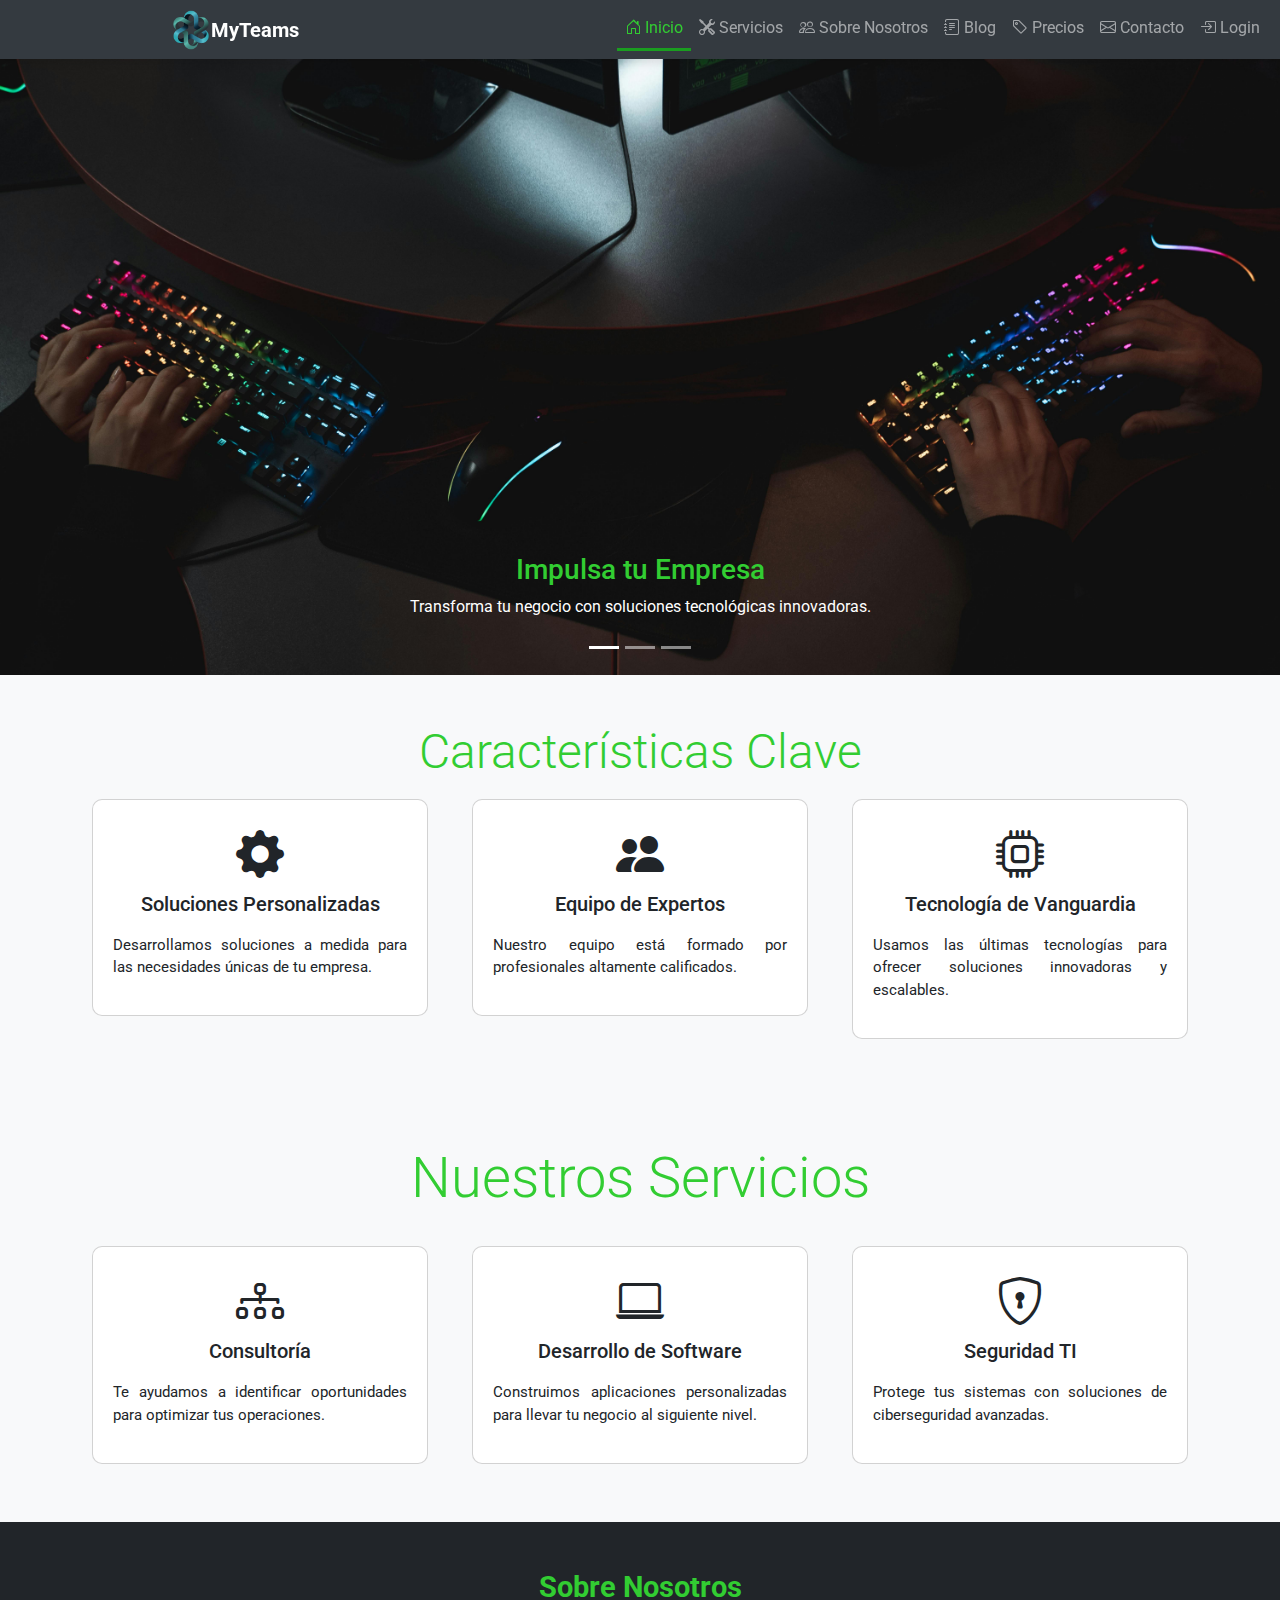
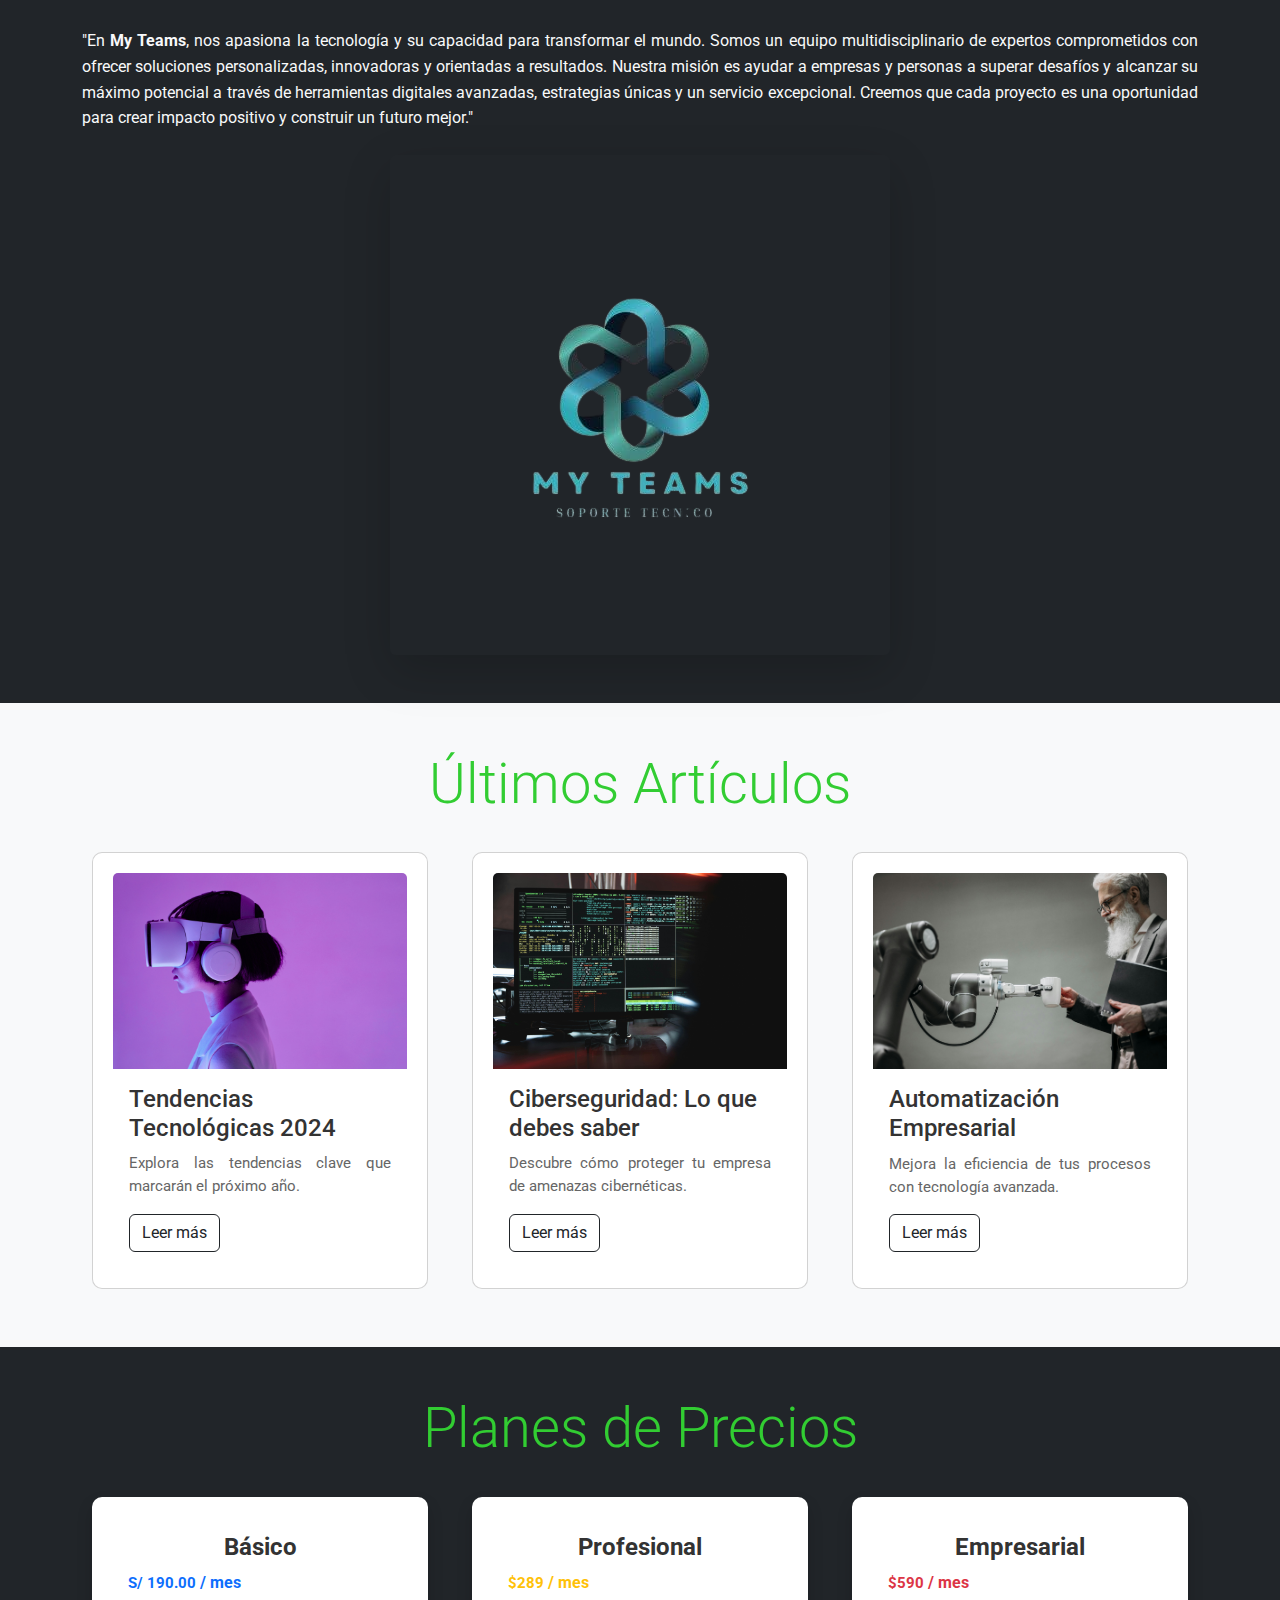
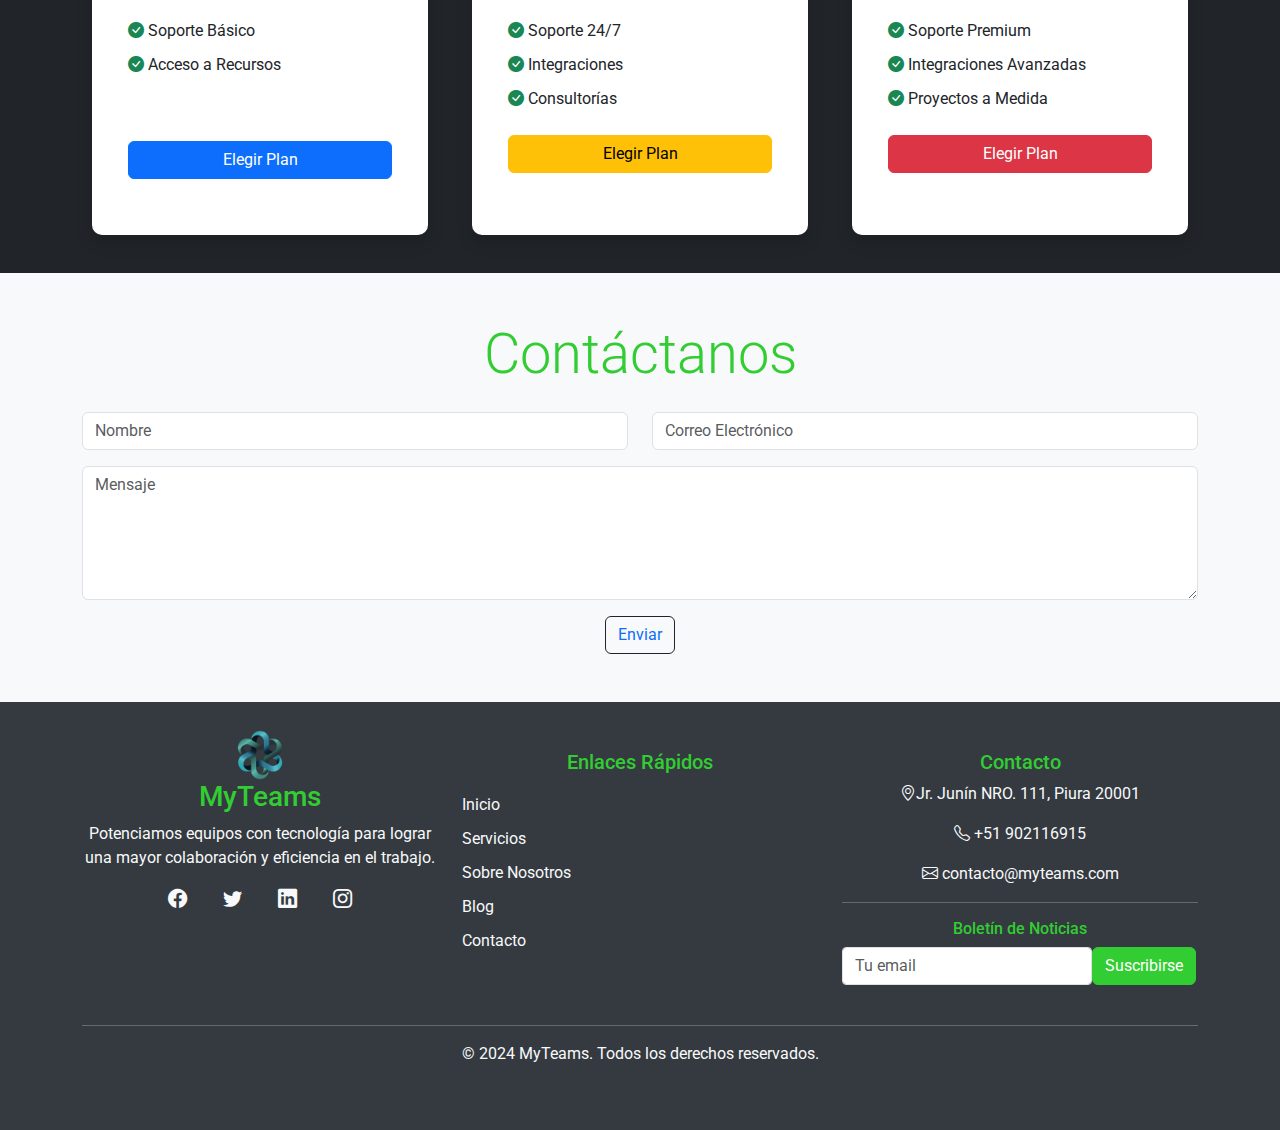
==== Paginaweb1.html @ 562464b3 "Version 3" ====
<!DOCTYPE html>
<html lang="es">
<head>
    <meta charset="UTF-8">
    <meta name="viewport" content="width=device-width, initial-scale=1.0">
    <title>MyTeams</title>
    <link href="https://fonts.googleapis.com/css2?family=Roboto:wght@400;700&display=swap" rel="stylesheet">
    <link href="https://cdn.jsdelivr.net/npm/bootstrap@5.3.0/dist/css/bootstrap.min.css" rel="stylesheet">
    <link href="https://cdn.jsdelivr.net/npm/bootstrap-icons/font/bootstrap-icons.css" rel="stylesheet">
    <link rel="shortcut icon" href="img/iconodelogo.ico" type="image/x-icon">
    <link rel="stylesheet" href="css/estilos3.css">
</head>
<body>
   <!-- Navbar -->
<nav class="navbar navbar-expand-lg navbar-dark fixed-top">
    <div class="container move-right">
        <div class="divlogo2">
            <img src="img/iconodelogo.ico" alt="" class="logo2">
        </div>

        <a class="navbar-brand" id="logotitle" href="#">MyTeams</a>
        <button class="navbar-toggler" type="button" data-bs-toggle="collapse" data-bs-target="#navbarNav" aria-controls="navbarNav" aria-expanded="false" aria-label="Toggle navigation">
            <span class="navbar-toggler-icon"></span>
        </button>
        <div class="collapse navbar-collapse justify-content-end" id="navbarNav">
            <ul class="navbar-nav ms-auto">
                <li class="nav-item"><a class="nav-link active" href="#inicio"><i class="bi bi-house-door"></i> Inicio</a></li>
                <li class="nav-item"><a class="nav-link" href="#servicios"><i class="bi bi-tools"></i> Servicios</a></li>
                <li class="nav-item"><a class="nav-link" href="#nosotros"><i class="bi bi-people"></i> Sobre Nosotros</a></li>
                <li class="nav-item"><a class="nav-link" href="#blog"><i class="bi bi-journal-text"></i> Blog</a></li>
                <li class="nav-item"><a class="nav-link" href="#pricing"><i class="bi bi-tag"></i> Precios</a></li>
                <li class="nav-item"><a class="nav-link" href="#contacto"><i class="bi bi-envelope"></i> Contacto</a></li>
                <li class="nav-item" id="login"><a class="nav-link" href="#" data-bs-toggle="modal" data-bs-target="#loginModal"><i class="bi bi-box-arrow-in-right"></i> Login</a></li>
            </ul>
        </div>
    </div>
</nav>


    <!-- Carrusel -->
    <section id="inicio" class="text-center">
        <div id="carouselExampleIndicators" class="carousel slide" data-bs-ride="carousel">
            <div class="carousel-indicators">
                <button type="button" data-bs-target="#carouselExampleIndicators" data-bs-slide-to="0" class="active" aria-label="Slide 1"></button>
                <button type="button" data-bs-target="#carouselExampleIndicators" data-bs-slide-to="1" aria-label="Slide 2"></button>
                <button type="button" data-bs-target="#carouselExampleIndicators" data-bs-slide-to="2" aria-label="Slide 3"></button>
            </div>
            <div class="carousel-inner">
                <div class="carousel-item active">
                    <img src="img/4.jpg" class="d-block w-100" alt="Impulsa tu empresa">
                    <div class="carousel-caption">
                        <h3>Impulsa tu Empresa</h3>
                        <p>Transforma tu negocio con soluciones tecnológicas innovadoras.</p>
                    </div>
                </div>
                <div class="carousel-item">
                    <img src="img/5.jpg" class="d-block w-100" alt="Soluciones Tecnológicas">
                    <div class="carousel-caption">
                        <h3>Soluciones Tecnológicas</h3>
                        <p>Mejora tu infraestructura TI con los mejores expertos.</p>
                    </div>
                </div>
                <div class="carousel-item">
                    <img src="img/3.jpg" class="d-block w-100" alt="Soporte Técnico">
                    <div class="carousel-caption">
                        <h3>Soporte Técnico</h3>
                        <p>Siempre a tu lado para resolver cualquier inconveniente.</p>
                    </div>
                </div>
            </div>
        </div>
    </section>

    <!-- Resto de las secciones -->
    <section id="features" class="py-5 text-center">
        <div class="container">
            <h2 class="display-5">Características Clave</h2>
            <div class="row">
                <div class="col-md-4">
                    <div class="card">
                        <i class="bi bi-gear-fill"></i>
                        <h5>Soluciones Personalizadas</h5>
                        <p>Desarrollamos soluciones a medida para las necesidades únicas de tu empresa.</p>
                    </div>
                </div>
                <div class="col-md-4">
                    <div class="card">
                        <i class="bi bi-people-fill"></i>
                        <h5>Equipo de Expertos</h5>
                        <p>Nuestro equipo está formado por profesionales altamente calificados.</p>
                    </div>
                </div>
                <div class="col-md-4">
                    <div class="card">
                        <i class="bi bi-cpu"></i>
                        <h5>Tecnología de Vanguardia</h5>
                        <p>Usamos las últimas tecnologías para ofrecer soluciones innovadoras y escalables.</p>
                    </div>
                </div>
            </div>
        </div>
    </section>

        <!-- Servicios -->
        <section id="servicios" class="py-5 text-center">
            <div class="container">
                <h2 class="display-4">Nuestros Servicios</h2>
                <div class="row mt-4">
                    <div class="col-md-4">
                        <div class="card">
                            <i class="bi bi-diagram-3"></i>
                            <h5>Consultoría</h5>
                            <p>Te ayudamos a identificar oportunidades para optimizar tus operaciones.</p>
                        </div>
                    </div>
                    <div class="col-md-4">
                        <div class="card">
                            <i class="bi bi-laptop"></i>
                            <h5>Desarrollo de Software</h5>
                            <p>Construimos aplicaciones personalizadas para llevar tu negocio al siguiente nivel.</p>
                        </div>
                    </div>
                    <div class="col-md-4">
                        <div class="card">
                            <i class="bi bi-shield-lock"></i>
                            <h5>Seguridad TI</h5>
                            <p>Protege tus sistemas con soluciones de ciberseguridad avanzadas.</p>
                        </div>
                    </div>
                </div>
            </div>
        </section>
    
        <!-- Sobre Nosotros -->
<section id="nosotros" class="py-5 text-center bg-dark text-light">
    <div class="container">
        <h2 class="display-4">Sobre Nosotros</h2>
        <p class="mt-4 text-justify">"En <strong>My Teams</strong>, nos apasiona la tecnología y su capacidad para transformar el mundo. Somos un equipo multidisciplinario de expertos comprometidos con ofrecer soluciones personalizadas, innovadoras y orientadas a resultados. Nuestra misión es ayudar a empresas y personas a superar desafíos y alcanzar su máximo potencial a través de herramientas digitales avanzadas, estrategias únicas y un servicio excepcional. Creemos que cada proyecto es una oportunidad para crear impacto positivo y construir un futuro mejor."</p>
        <img src="img/logo.png" alt="Equipo de trabajo" class="img-fluid rounded shadow-lg mt-4" style="max-width: 80%;">
    </div>
</section>

        <!-- Blog -->
        <section id="blog" class="py-5">
            <div class="container">
                <h2 class="display-4 text-center">Últimos Artículos</h2>
                <div class="row mt-4">
                    <div class="col-md-4">
                        <div class="card">
                            <img src="img/11.jpg" class="card-img-top" alt="Artículo 1">
                            <div class="card-body">
                                <h5 class="card-title">Tendencias Tecnológicas 2024</h5>
                                <p class="card-text">Explora las tendencias clave que marcarán el próximo año.</p>
                                <a href="#" class="btn btn-outline-dark">Leer más</a>
                            </div>
                        </div>
                    </div>
                    <div class="col-md-4">
                        <div class="card">
                            <img src="img/10.jpg" class="card-img-top" alt="Artículo 2">
                            <div class="card-body">
                                <h5 class="card-title">Ciberseguridad: Lo que debes saber</h5>
                                <p class="card-text">Descubre cómo proteger tu empresa de amenazas cibernéticas.</p>
                                <a href="#" class="btn btn-outline-dark">Leer más</a>
                            </div>
                        </div>
                    </div>
                    <div class="col-md-4">
                        <div class="card">
                            <img src="img/12.jpg" class="card-img-top" alt="Artículo 3">
                            <div class="card-body">
                                <h5 class="card-title">Automatización Empresarial</h5>
                                <p class="card-text">Mejora la eficiencia de tus procesos con tecnología avanzada.</p>
                                <a href="#" class="btn btn-outline-dark">Leer más</a>
                            </div>
                        </div>
                    </div>
                </div>
            </div>
        </section>
    
      <!-- Precios -->
<section id="pricing" class="py-5 text-center bg-dark text-light">
    <div class="container">
        <h2 class="display-4 mb-4">Planes de Precios</h2>
        <div class="row g-4">
            <!-- Plan Básico -->
            <div class="col-md-4">
                <div class="card border-0 shadow h-100">
                    <div class="card-body">
                        <h5 class="card-title fw-bold">Básico</h5>
                        <p class="card-text display-6 fw-bold text-primary">S/ 190.00<span class="fs-6"> / mes</span></p>
                        <ul class="list-unstyled my-4">
                            <li><i class="bi bi-check-circle-fill text-success"></i> Soporte Básico</li>
                            <li><i class="bi bi-check-circle-fill text-success"></i> Acceso a Recursos</li>
                        </ul>
                        <a href="#" class="btn btn-primary w-100"id="bb">Elegir Plan</a>
                    </div>
                </div>
            </div>
            <!-- Plan Profesional -->
            <div class="col-md-4">
                <div class="card border-0 shadow h-100">
                    <div class="card-body">
                        <h5 class="card-title fw-bold">Profesional</h5>
                        <p class="card-text display-6 fw-bold text-warning">$289<span class="fs-6"> / mes</span></p>
                        <ul class="list-unstyled my-4">
                            <li><i class="bi bi-check-circle-fill text-success"></i> Soporte 24/7</li>
                            <li><i class="bi bi-check-circle-fill text-success"></i> Integraciones</li>
                            <li><i class="bi bi-check-circle-fill text-success"></i> Consultorías</li>
                        </ul>
                        <a href="#" class="btn btn-warning w-100">Elegir Plan</a>
                    </div>
                </div>
            </div>
            <!-- Plan Empresarial -->
            <div class="col-md-4">
                <div class="card border-0 shadow h-100">
                    <div class="card-body">
                        <h5 class="card-title fw-bold">Empresarial</h5>
                        <p class="card-text display-6 fw-bold text-danger">$590<span class="fs-6"> / mes</span></p>
                        <ul class="list-unstyled my-4">
                            <li><i class="bi bi-check-circle-fill text-success"></i> Soporte Premium</li>
                            <li><i class="bi bi-check-circle-fill text-success"></i> Integraciones Avanzadas</li>
                            <li><i class="bi bi-check-circle-fill text-success"></i> Proyectos a Medida</li>
                        </ul>
                        <a href="#" class="btn btn-danger w-100">Elegir Plan</a>
                    </div>
                </div>
            </div>
        </div>
    </div>
</section>

        <!-- Contacto -->
        <section id="contacto" class="py-5 text-center">
            <div class="container">
                <h2 class="display-4">Contáctanos</h2>
                <form class="mt-4">
                    <div class="row">
                        <div class="col-md-6">
                            <input type="text" class="form-control mb-3" placeholder="Nombre" requerid>
                        </div>
                        <div class="col-md-6">
                            <input type="email" class="form-control mb-3" placeholder="Correo Electrónico" requerid>
                        </div>
                    </div>
                    <textarea class="form-control mb-3" rows="5" placeholder="Mensaje" requerid></textarea>
                  <button class="btn btn-outline-dark"><a href="mensaje.html"style="text-decoration: none; ">Enviar</a></button>
                </form>
            </div>
        </section>
        
        <footer class="footer-custom py-5">
            <div class="container">
                <div class="row">
                    <!-- Columna 1: Logo y Descripción -->
                    <div class="col-12 col-md-4 mb-4 text-center text-md-left">
                        <img src="img/iconodelogo.ico" alt="logo" aria-placeholder="logo"id="logofo">
                        <h3 class="footer-logo">MyTeams</h3>
                        <p>Potenciamos equipos con tecnología para lograr una mayor colaboración y eficiencia en el trabajo.</p>
                        <div class="social-icons">
                            <a href="https://www.facebook.com/profile.php?id=61550989291690" class="text-light mx-3"><i class="bi bi-facebook"></i></a>
                            <a href="https://twitter.com" class="text-light mx-3"><i class="bi bi-twitter"></i></a>
                            <a href="https://linkedin.com" class="text-light mx-3"><i class="bi bi-linkedin"></i></a>
                            <a href="https://instagram.com" class="text-light mx-3"><i class="bi bi-instagram"></i></a>
                        </div>
                    </div>
        
                    <!-- Columna 2: Enlaces -->
                    <div class="col-12 col-md-4 mb-4 text-center text-md-left">
                        <h5 class="footer-links-title">Enlaces Rápidos</h5>
                        <ul class="list-unstyled">
                            <li><a href="#inicio" class="footer-link">Inicio</a></li>
                            <li><a href="#servicios" class="footer-link">Servicios</a></li>
                            <li><a href="#nosotros" class="footer-link">Sobre Nosotros</a></li>
                            <li><a href="#blog" class="footer-link">Blog</a></li>
                            <li><a href="#contacto" class="footer-link">Contacto</a></li>
                        </ul>
                    </div>
        
                    <!-- Columna 3: Contacto -->
                    <div class="col-12 col-md-4 mb-4 text-center text-md-left">
                        <h5 class="footer-contact-title">Contacto</h5>
                        <p><i class="bi bi-geo-alt"></i>Jr. Junín NRO. 111, Piura 20001</p>
                        <p><i class="bi bi-telephone"></i> +51 902116915</p>
                        <p><i class="bi bi-envelope"></i> contacto@myteams.com</p>
                        <hr class="footer-divider">
                        <h6 class="footer-newsletter-title">Boletín de Noticias</h6>
                        <form class="d-flex justify-content-center justify-content-md-start">
                            <input type="email" class="footer-input form-control" placeholder="Tu email" required>
                            <button class="footer-button btn btn-success ml-2" ><a href="mensaje2.html" style="text-decoration: none; color:white;">Suscribirse</a></button>
                        </form>
                    </div>
                </div>
                <hr class="footer-line bg-light">
                <!-- Copyright -->
                <div class="text-center text-light">
                    <p>&copy; 2024 MyTeams. Todos los derechos reservados.</p>
                </div>
            </div>
        </footer>

       <!-- Modal de Login y Registro -->
  <div class="modal fade" id="loginModal" tabindex="-1" aria-labelledby="loginModalLabel" aria-hidden="true">
    <div class="modal-dialog modal-dialog-centered">
      <div class="modal-content">
        <div class="modal-header">
          <h5 class="modal-title" id="loginModalLabel"><b>Iniciar Sesión</b></h5>
          <button type="button" class="btn-close" data-bs-dismiss="modal" aria-label="Close"></button>
        </div>
        <div class="modal-body">
          <!-- Logo -->
          <div class="logo-container">
            <img src="img/iconodelogo.ico" alt="Logo" class="logo">
          </div>

          <!-- Pestañas dentro del modal -->
          <div class="tab-header d-flex justify-content-around mb-4">
            <button class="tab-btn active" id="login-tab-modal">Iniciar Sesión</button>
            <button class="tab-btn" id="register-tab-modal">Registrarse</button>
          </div>

          <!-- Contenido de los formularios -->
          <div class="form-content">
            <!-- Formulario de Login -->
            <div class="form-pane active" id="login-form-modal">
              <h1 class="futuristic-title mb-4">Bienvenido de nuevo</h1>
              <form>
                <div class="mb-3">
                  <input type="email" class="form-control futuristic-input" placeholder="Correo Electrónico" required>
                </div>
                <div class="mb-3">
                  <input type="password" class="form-control futuristic-input" placeholder="Contraseña" required>
                </div>
                <button class="btn futuristic-btn"><a href="pagina404.html"style="text-decoration: none; color:white;">Iniciar Sesión</a></button>
              </form>
            </div>

            <!-- Formulario de Registro -->
            <div class="form-pane" id="register-form-modal">
              <h1 class="futuristic-title mb-4">Crea tu cuenta</h1>
              <form>
                <div class="mb-3">
                  <input type="text" class="form-control futuristic-input" placeholder="Nombre Completo" required>
                </div>
                <div class="mb-3">
                  <input type="email" class="form-control futuristic-input" placeholder="Correo Electrónico" required>
                </div>
                <div class="mb-3">
                  <input type="password" class="form-control futuristic-input" placeholder="Contraseña" required>
                </div>
                <button class="btn futuristic-btn"><a href="pagina404.html"style="text-decoration: none; color:white;">Registrarse</a></button>
              </form>
            </div>
          </div>
        </div>
      </div>
    </div>
  </div>


<script src="js/interaccion.js"></script>
    <script src="https://cdn.jsdelivr.net/npm/bootstrap@5.3.0/dist/js/bootstrap.bundle.min.js"></script>
</body>
</html>
---- css/estilos3.css ----
body {
    font-family: 'Roboto', sans-serif;
    background: #f8f9fa;
    color: #32cd32;
}

h1, h2, h3 {
    color: #32cd32;
}

.navbar-dark {
    background: #343a40;
    box-shadow: 0 4px 8px rgba(0, 0, 0, 0.1);
}

.navbar-brand {
    font-weight: bold;
}
.carousel-item img {
    height: 75vh;
    object-fit: cover;
}

.card {
    border-radius: 10px;
    transition: transform 0.3s, box-shadow 0.3s;
    padding: 20px; 
    margin: 10px;
}

.card:hover {
    transform: scale(1.05);
    box-shadow: 0 10px 20px rgba(0, 0, 0, 0.3);
}

.card-title {
    font-size: 1.5rem;
    color: #333;
}

.card-text {
    color: #666;
}

ul.list-unstyled {
    text-align: left;
}

ul.list-unstyled li {
    margin-bottom: 10px;
    font-size: 1rem;
}

.my-icon {
    margin-top: -19px;
    color: #32cd32;
}

.list-unstyled {
    margin-top: 19px;

}

#nosotros p {
    text-align: justify; 
    line-height: 1.6; 
    font-size: 1.1rem; 
    color: #f8f9fa; 
}

#nosotros h2 {
    font-weight: 700; 
    color: #32cd32;
  
}

#nosotros img {
    max-width: 80%; 
    margin-top: 20px; 
    display: block; 
    margin-left: auto;
    margin-right: auto;
}
/* Footer Custom Styles */
.footer-custom {
    background-color: #343a40; 
    color: #f8f9fa; 
}

.footer-logo {
    color: #32cd32; 
}

.footer-links-title, .footer-contact-title, .footer-newsletter-title {
    color: #32cd32;
}
.footer-link {
    color: #f8f9fa;
    text-decoration: none;
}
.footer-link:hover {
    color: #32cd32; 
}
.footer-divider {
    border-top: 1px solid #f8f9fa; 
}
.footer-newsletter-title {
    color: #32cd32; 
}
.footer-input {
    width: 100%;
    max-width: 250px;
    border-radius: 0.25rem;
}
.footer-button {
    background-color: #32cd32;
    border-color: #32cd32;
}
.footer-button:hover {
    background-color: #28a745;
    border-color: #28a745;
}
.footer-line {
    border-top: 1px solid #f8f9fa;
}
@media (min-width: 768px) {
    #features .card i {
        font-size: 3rem; 
    }
    /* Para los íconos en la sección Nuestros Servicios */
    #servicios .card i {
        font-size: 3rem; 
    }
    #nosotros p {
        font-size: 1rem; 
    }

    #nosotros img {
        max-width: 100%; 
        margin-top: 15px; 
    }

    #nosotros h2 {
        font-size: 1.8rem; 
    }
    .footer-custom .social-icons {
        margin-bottom: 20px;
    }

    .footer-custom .social-icons a {
        font-size: 1.2rem;
    }

    .footer-custom .col-12 {
        text-align: center;
    }

    .footer-custom .footer-input {
        width: 80%;
    }
    
}


/* Responsividad */
@media (max-width: 1024px) {
    .carousel-item img {
        height: 50vh;
    }

    .navbar-brand {
        font-size: 1.5rem;
    }

    .divlogo2 {
        margin-left: -65px;
    }

    #logotitle {
        margin-left: -65px;
    }

    .card {
        margin-bottom: 10px;
    }

    .a-x {
        font-size: small;
        text-align: justify;
        background-color: #1e1e2f;
        color: #f5f5f5;
        font-family: 'Roboto', Arial, sans-serif;
        font-size: 1rem;
        line-height: 1.8;
        padding: 20px;
        border-radius: 8px;
        box-shadow: 0 4px 10px rgba(0, 0, 0, 0.3);
    }


    .logo2 {
        width: 40px;
        margin-left: -20px;
    }

    .move-right {
        margin-left: 179px;
    }

    .col-md-4:nth-child(1) .btn {
        margin-top: 40px;
    }

    /* Aumento de íconos */
    .card i {
        font-size: 2.5rem;
    }

    .navbar-nav i {
        font-size: 1.5rem;  
    }

    .carousel-caption h3 {
        font-size: 2rem;
    }
}

@media (max-width: 768px) {
    .card i {
        font-size: 3rem; 
    }

    .navbar-nav i {
        font-size: 1.8rem; 
    }

    .carousel-item img {
        height: 50vh; 
    }

    .navbar-brand {
        font-size: 1.3rem;
    }

    .divlogo2 {
        margin-left: -35px;
    }

    #logotitle {
        margin-left: -65px;
    }

    .card {
        margin-bottom: 10px;
    }

    .a-x {
        font-size: small;
        text-align: justify;
        background-color: #1e1e2f;
        color: #f5f5f5;
        font-family: 'Roboto', Arial, sans-serif;
        font-size: 1rem;
        line-height: 1.8;
        padding: 20px;
        border-radius: 8px;
        box-shadow: 0 4px 10px rgba(0, 0, 0, 0.3);
    }
    .navbar-nav {
        flex-direction: column; 
    }

    .navbar-nav .nav-item {
        margin: 10px 0; 
    }

    .navbar-nav .nav-item i {
        font-size: 30px; /
    }

    .navbar-nav .nav-link {
        font-size: 14px; 
    }
    #nosotros p {
        font-size: 1rem; 
    }

    #nosotros img {
        max-width: 100%; 
        margin-top: 15px; 
    }

    #nosotros h2 {
        font-size: 1.8rem; 
    }
@media (max-width: 480px) {
    #nosotros p {
        font-size: 0.95rem;
    }

    #nosotros h2 {
        font-size: 1.5rem;
    }
    .footer-custom .social-icons a {
        font-size: 1.1rem;
    }

    .footer-custom .col-12 {
        text-align: center;
    }

    .footer-custom .footer-links-title,
    .footer-custom .footer-contact-title {
        font-size: 1.2rem;
    }

    .footer-custom .footer-input {
        width: 80%;
    }
    
}
}

/* Íconos del navbar */
.nav-link.active {
    color: #32cd32 !important;
    border-bottom: 3px solid rgba(0, 255, 0, 0.5);
}

.logo2 {
    width: 40px;
    margin-left: -20px;
}

.move-right {
    margin-left: 179px;
    margin-right: 0;
}
/* Estilo solo para el modal */
.modal-content {
    background: rgba(255, 255, 255, 0.1);
    backdrop-filter: blur(10px);
    box-shadow: 0 10px 30px rgba(0, 0, 0, 0.8);
  }
  .modal-header {
    border-bottom: none;
  }
  .modal-body {
    padding: 30px;
    display: flex;
    flex-direction: column;
    align-items: center;
  }

  /* Logo dentro del modal */
  .logo-container {
    background: linear-gradient(145deg, #feffff, #ffffff);
    padding: 10px;
    border-radius: 50%;
    margin-bottom: 20px;
  }

  .logo {
    width: 80px;
    height: 80px;
    border-radius: 50%;
  }

  /* Pestañas dentro del modal */
  .tab-header {
    border-bottom: 2px solid rgba(255, 255, 255, 0.1);
    margin-top: 20px;
    margin-bottom: 20px;
  }

  .tab-btn {
    background: none;
    border: none;
    font-size: 1rem;
    color: rgba(255, 255, 255, 0.6);
    padding: 10px 20px;
    cursor: pointer;
    transition: all 0.3s ease;
  }

  .tab-btn.active {
    color: #ffffff;
    border-bottom: 2px solid  #32cd32;
  }

  /* Formularios dentro del modal */
  .form-pane {
    display: none;
    opacity: 0;
    transform: translateY(20px);
    transition: all 0.6s ease-in-out;
  }

  .form-pane.active {
    display: block;
    opacity: 1;
    transform: translateY(0);
  }

  .futuristic-title {
    font-size: 1.5rem;
    font-weight: bold;
    letter-spacing: 1px;
    margin-bottom: 20px;
    animation: text-glitch 3s infinite;
    color: #ffffff;
  }

  /* Inputs */
  .futuristic-input {
    background: rgb(255, 255, 255);
    color: #000000;
    border: 1px solid rgba(255, 255, 255, 0.2);
    border-radius: 8px;
    padding: 10px 15px;
    transition: all 0.3s ease;
  }

  .futuristic-input:focus {
    border-color: #00d1ff;
    box-shadow: 0 0 8px rgba(0, 209, 255, 0.5);
    outline: none;
    
  }

  /* Botón dentro del modal */
  .futuristic-btn {
    background: linear-gradient(145deg, #00d1ff, #32cd32);
    color: #fff;
    border: none;
    padding: 10px 20px;
    border-radius: 8px;
    cursor: pointer;
    transition: all 0.3s ease;
    margin-bottom: 15px;
  }

  .futuristic-btn:hover {
    background: linear-gradient(145deg, #00d1ff,  #32cd32);
    box-shadow: 0 4px 10px  #00d1ff;
    color: #0b151f;
  }

  /* Estilo para el botón de cerrar el modal */
  .btn-close {
    color: #ffffff;
    opacity: 0.8;
  }
  #loginModalLabel{
    color: #ffffff;
  }
 .card p{
    margin-top: 10px; 
    font-size: 0.95rem; 
    line-height: 1.5; 
    text-align: justify;
  }
#bb{
    margin-top: 40px;
}
#logofo{
    width: 50px;
    margin-top: -20px;
    

}
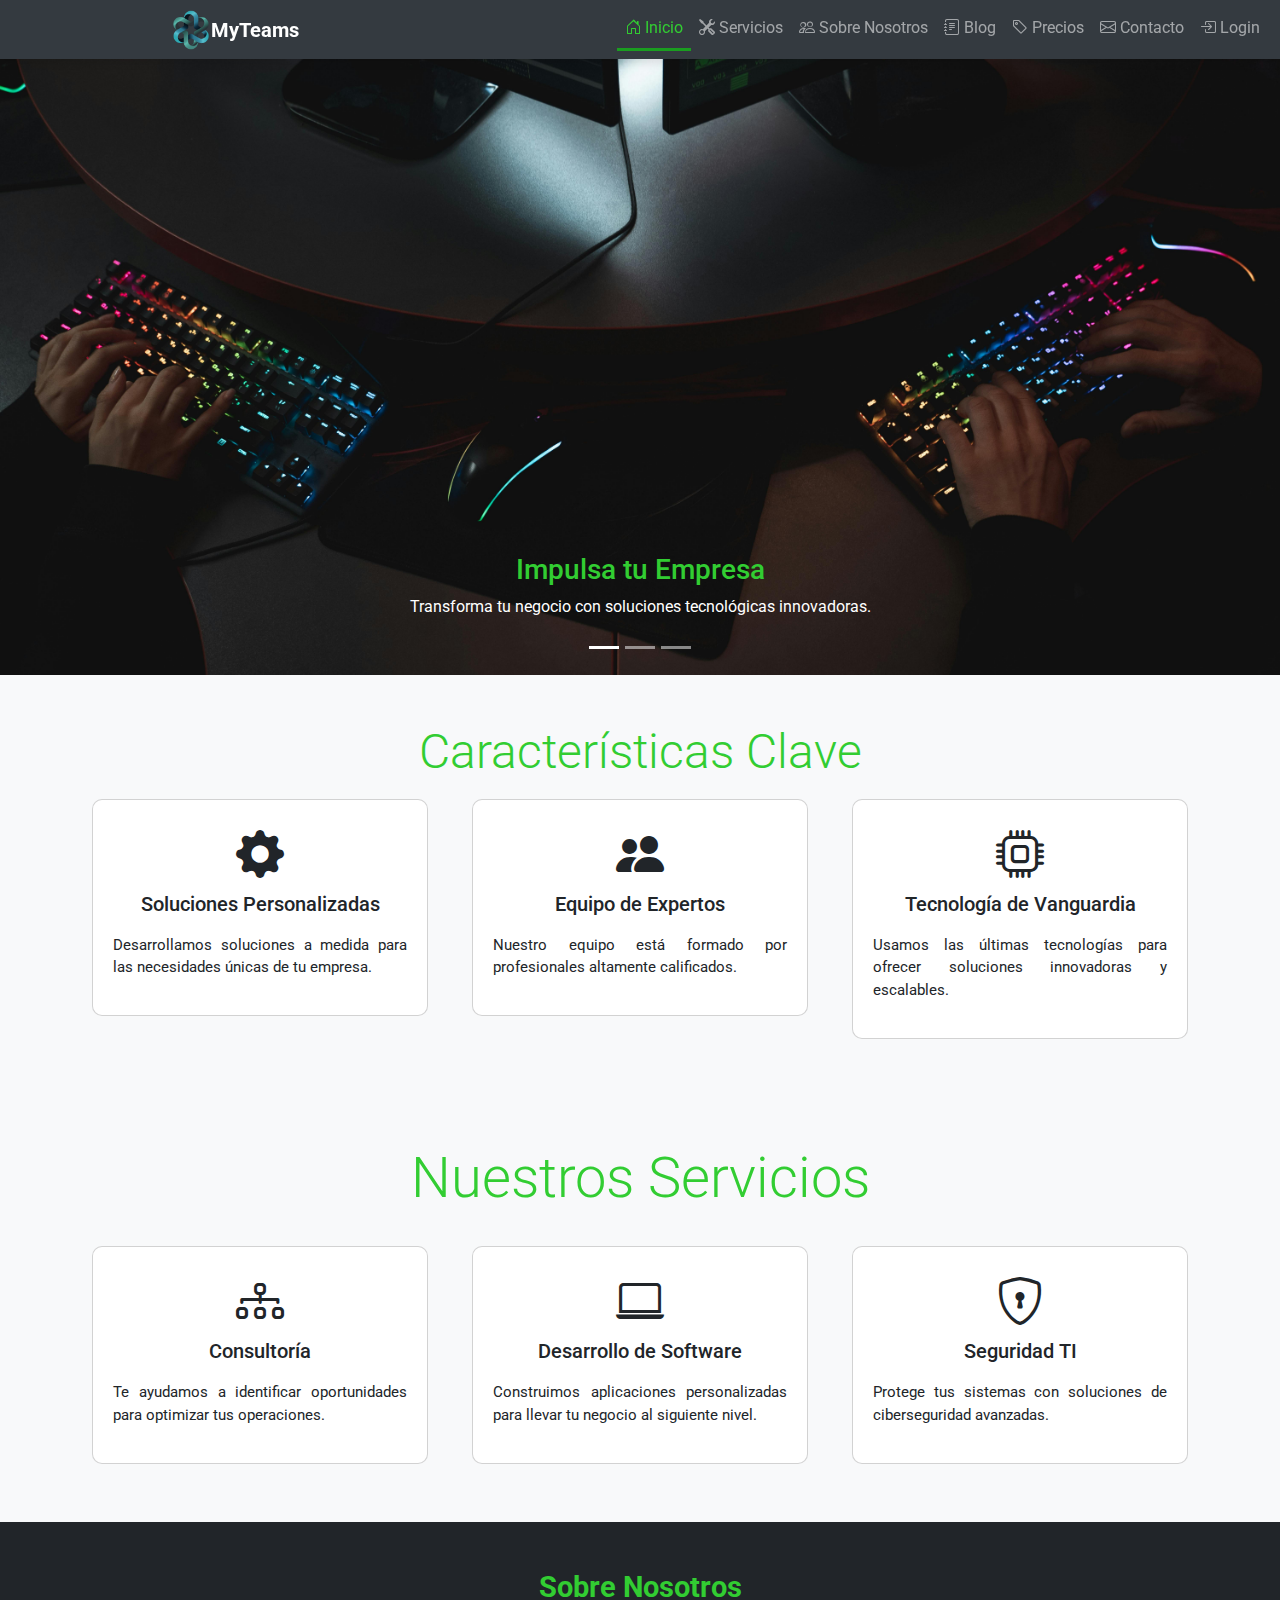
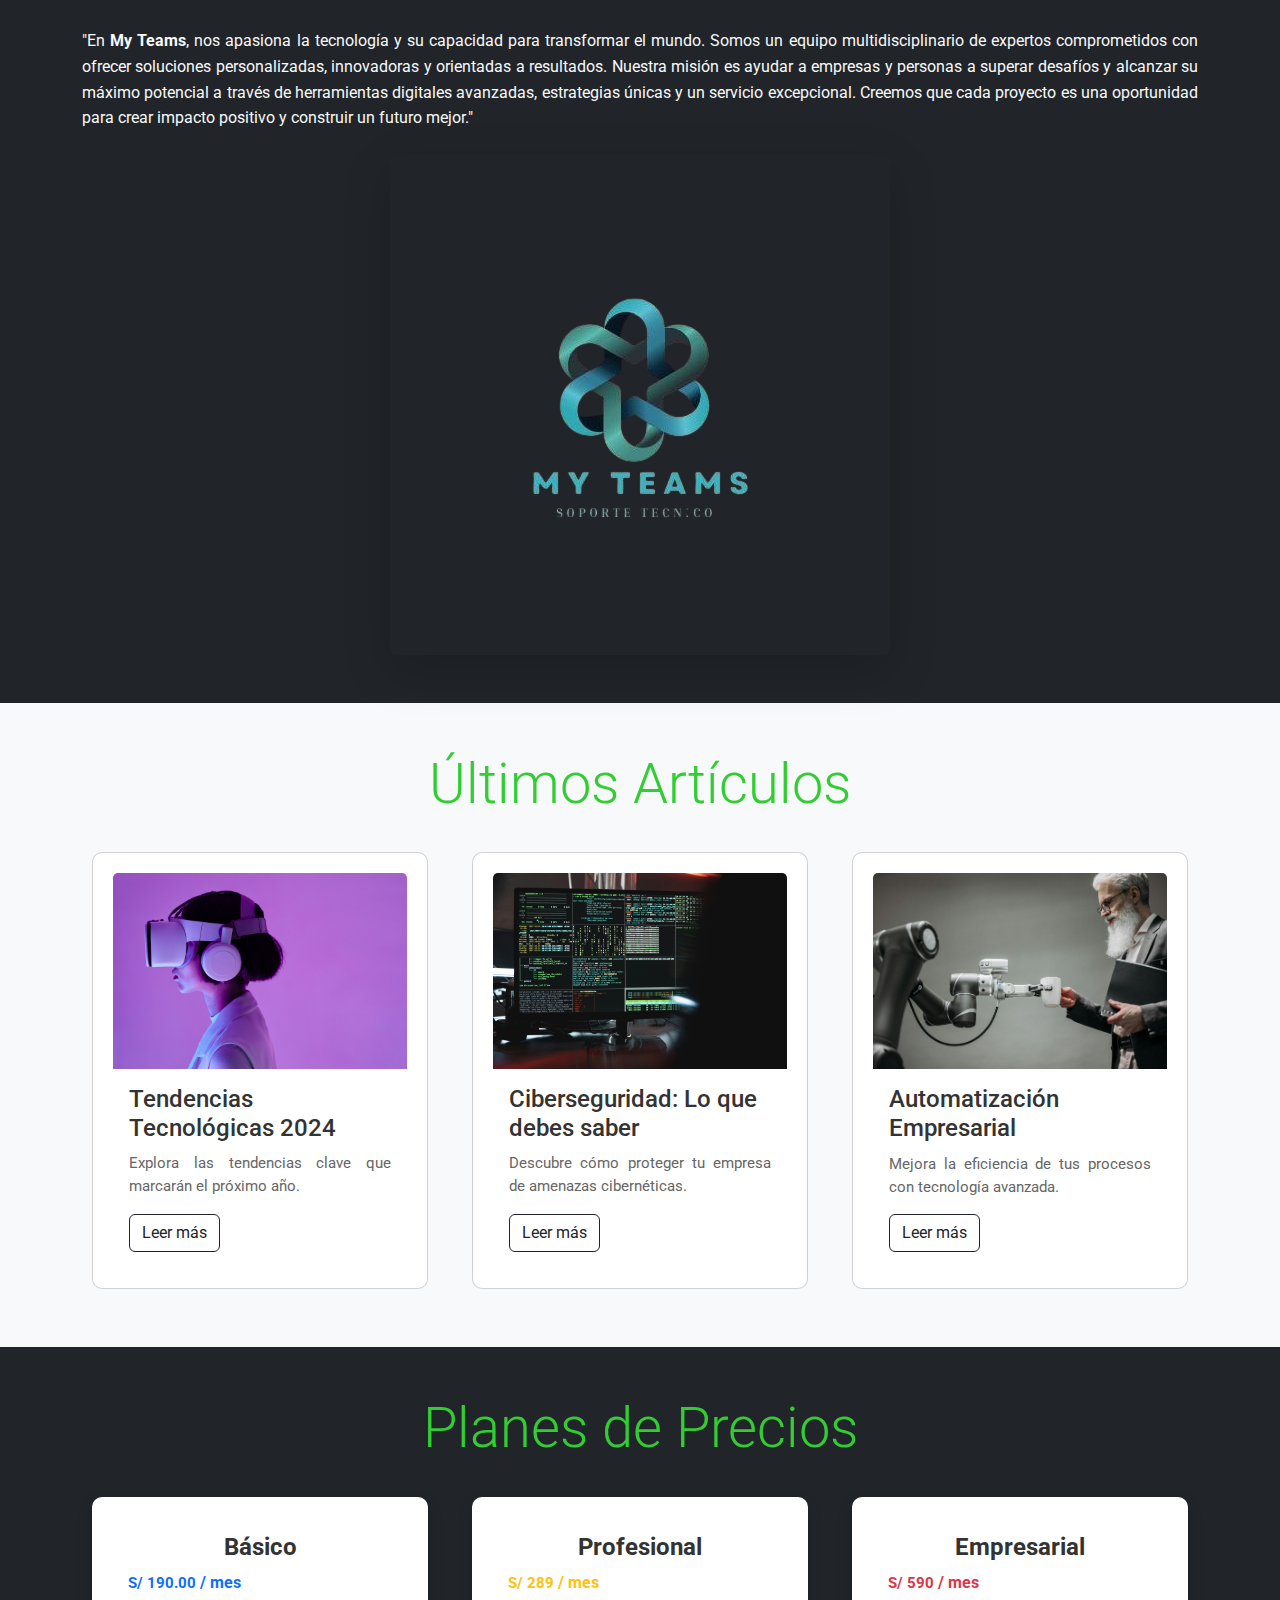
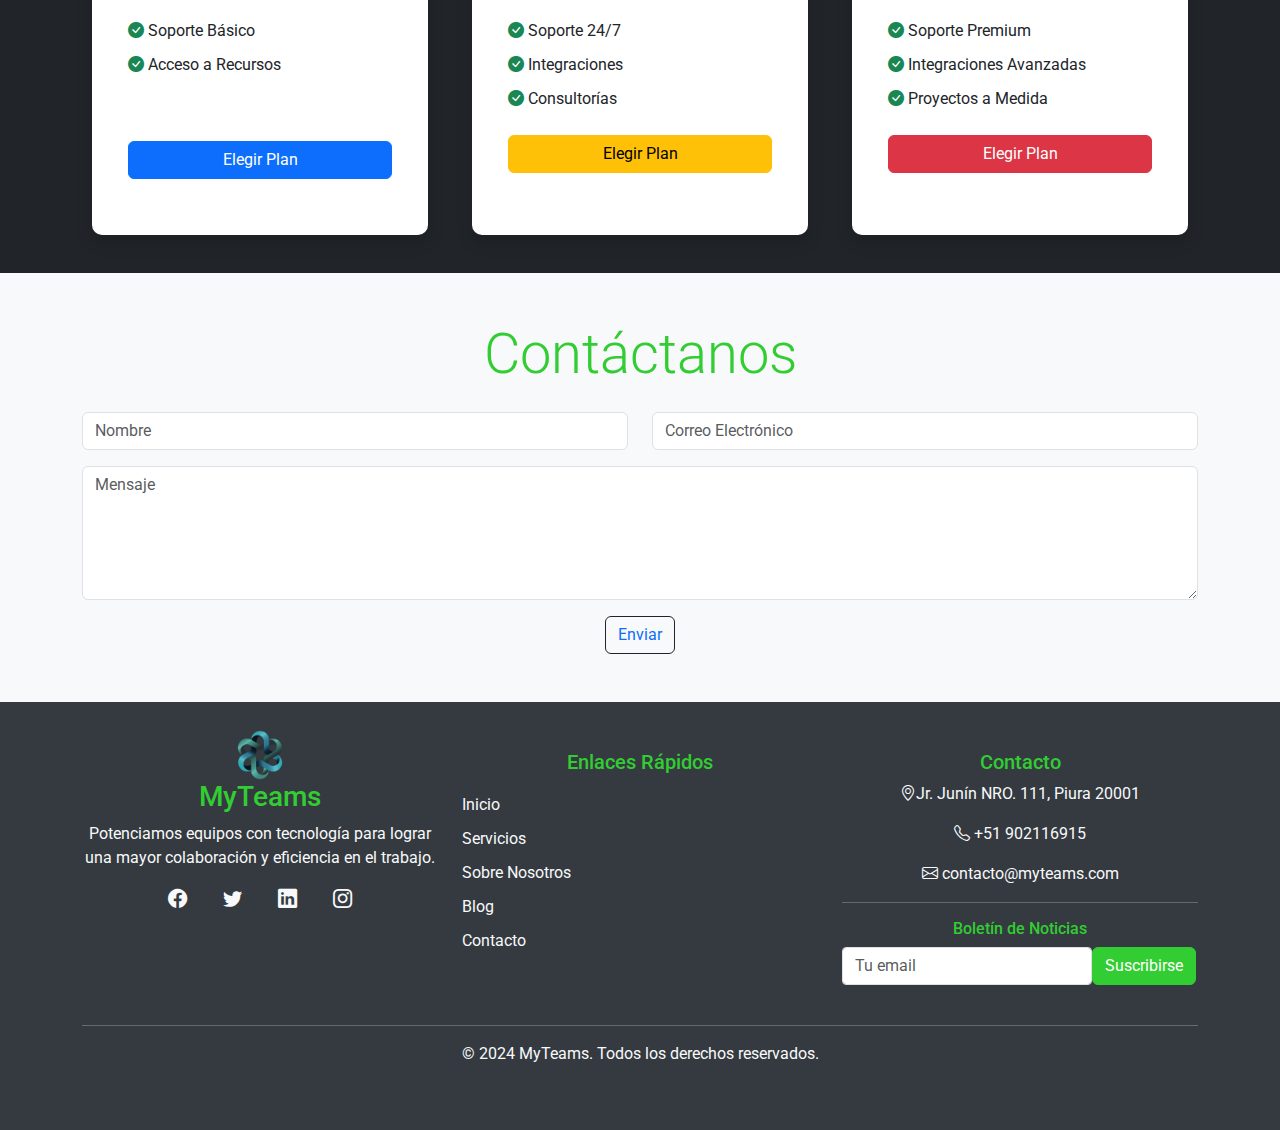
==== commit 2f19b1ff: "Update Paginaweb1.html" ====
--- a/Paginaweb1.html
+++ b/Paginaweb1.html
@@ -203,7 +203,7 @@
                 <div class="card border-0 shadow h-100">
                     <div class="card-body">
                         <h5 class="card-title fw-bold">Profesional</h5>
-                        <p class="card-text display-6 fw-bold text-warning">$289<span class="fs-6"> / mes</span></p>
+                        <p class="card-text display-6 fw-bold text-warning">S/ 289<span class="fs-6"> / mes</span></p>
                         <ul class="list-unstyled my-4">
                             <li><i class="bi bi-check-circle-fill text-success"></i> Soporte 24/7</li>
                             <li><i class="bi bi-check-circle-fill text-success"></i> Integraciones</li>
@@ -218,7 +218,7 @@
                 <div class="card border-0 shadow h-100">
                     <div class="card-body">
                         <h5 class="card-title fw-bold">Empresarial</h5>
-                        <p class="card-text display-6 fw-bold text-danger">$590<span class="fs-6"> / mes</span></p>
+                        <p class="card-text display-6 fw-bold text-danger">S/ 590<span class="fs-6"> / mes</span></p>
                         <ul class="list-unstyled my-4">
                             <li><i class="bi bi-check-circle-fill text-success"></i> Soporte Premium</li>
                             <li><i class="bi bi-check-circle-fill text-success"></i> Integraciones Avanzadas</li>
--- a/css/estilos3.css
+++ b/css/estilos3.css
@@ -317,7 +317,9 @@
     .footer-custom .footer-input {
         width: 80%;
     }
-    
+  .divlogo2{
+    margin-left: -73px;
+  }
 }
 }
 
